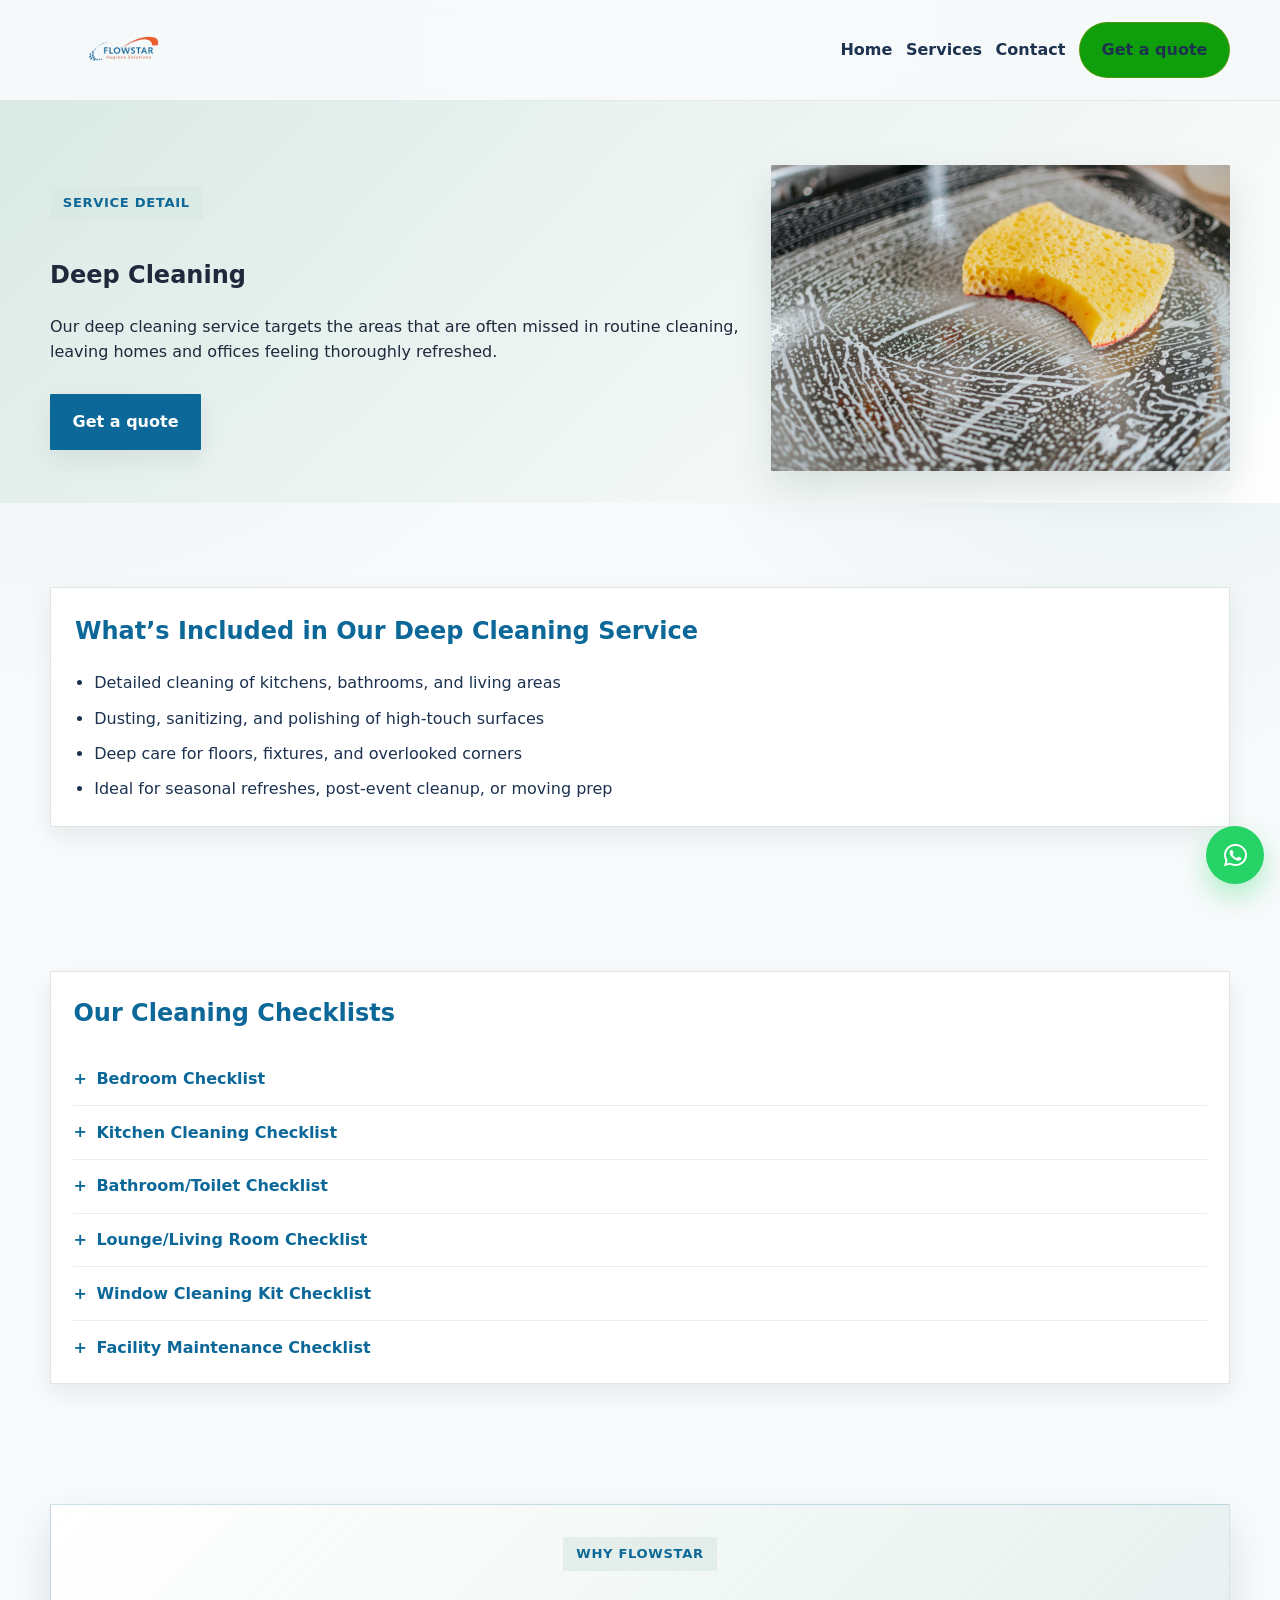
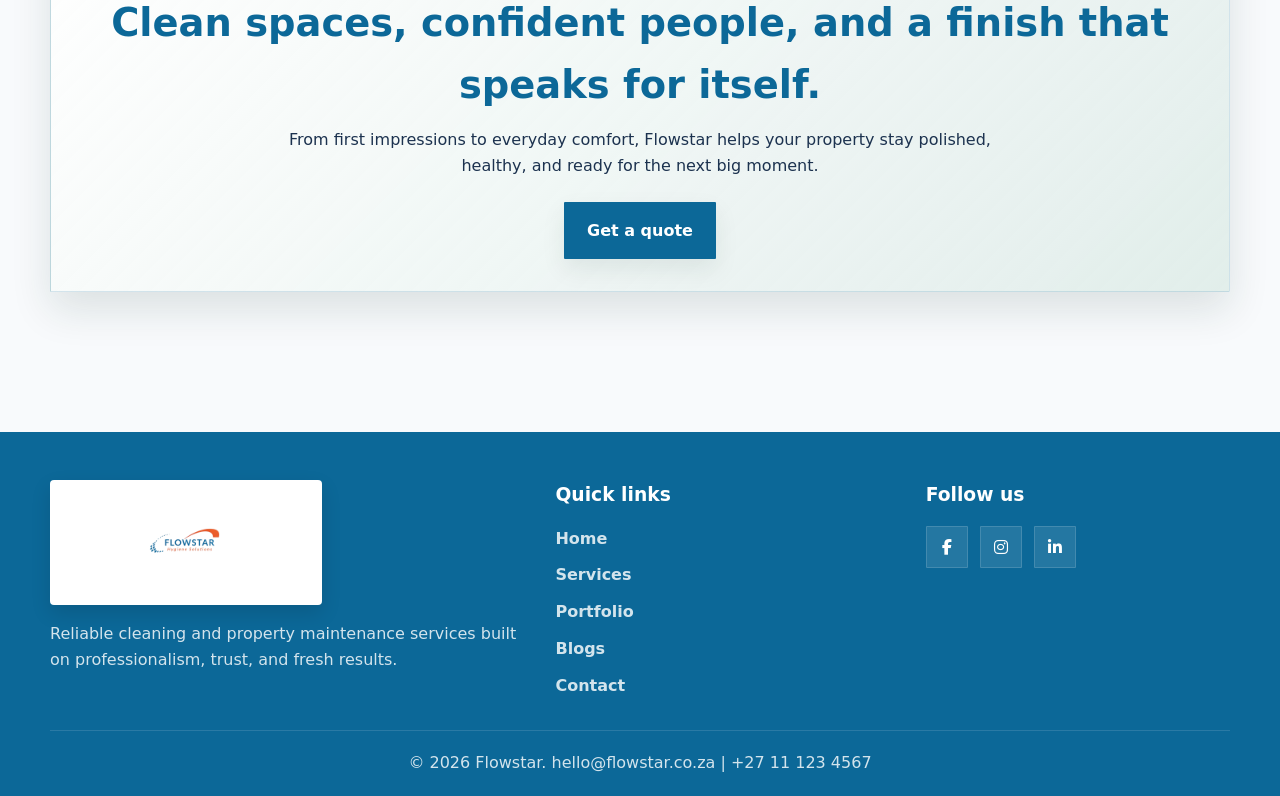
==== pages/deep-cleaning.html @ eef7bb4d "new folder structure" ====
<!doctype html>
<html lang="en">
<head>
  <meta charset="UTF-8" />
  <meta name="viewport" content="width=device-width, initial-scale=1.0" />
  <meta name="description" content="Deep cleaning services in Pretoria and Johannesburg for homes and offices. Professional, affordable cleaning solutions for a spotless finish." />
  <meta name="robots" content="index, follow" />
  <title>Deep Cleaning Services in Pretoria & Johannesburg | Flowstar</title>
  <link rel="preconnect" href="https://fonts.googleapis.com" />
  <link rel="preconnect" href="https://fonts.gstatic.com" crossorigin />
  <link rel="stylesheet" href="../styles.css" />
  <link
    rel="stylesheet"
    href="https://cdnjs.cloudflare.com/ajax/libs/font-awesome/6.5.2/css/all.min.css"
    crossorigin="anonymous"
    referrerpolicy="no-referrer"
  />
</head>
<body>
  <header class="site-header">
    <div class="container nav-shell">
      <a class="brand" href="../index.html#home" aria-label="Flowstar home">
        <img class="brand-logo brand-logo-header" src="../images/flowstar_design_logo-removebg-preview.png" alt="Flowstar logo" />
      </a>

      <button class="nav-toggle" type="button" aria-label="Toggle navigation" aria-expanded="false" aria-controls="primary-navigation">
        <i class="fa-solid fa-bars nav-toggle-icon" aria-hidden="true"></i>
      </button>

      <nav class="site-nav" id="primary-navigation" aria-label="Primary navigation">
        <a href="../index.html#home">Home</a>
        <a href="../index.html#services">Services</a>
        <a href="../index.html#contact">Contact</a>
        <a href="../index.html#contact" class="btn btn-secondary">Get a quote</a>
      </nav>
    </div>
  </header>

  <main class="service-detail-page">
    <section class="service-detail-hero">
      <div class="container service-detail-grid">
        <div>
          <span class="section-kicker">Service detail</span>
          <h1>Deep Cleaning</h1>
          <p>Our deep cleaning service targets the areas that are often missed in routine cleaning, leaving homes and offices feeling thoroughly refreshed.</p>
          <div class="section-actions service-detail-actions">
            <a class="btn btn-primary" href="../index.html#contact">Get a quote</a>
          </div>
        </div>
        <img class="service-detail-image" src="../images/services img/deep cleaning.jpg" alt="Deep cleaning service in a bright home or office in Pretoria and Johannesburg" />
      </div>
    </section>

    <section class="section-spacing">
      <div class="container service-detail-card">
        <h2>What’s Included in Our Deep Cleaning Service</h2>
        <ul class="service-detail-list">
          <li>Detailed cleaning of kitchens, bathrooms, and living areas</li>
          <li>Dusting, sanitizing, and polishing of high-touch surfaces</li>
          <li>Deep care for floors, fixtures, and overlooked corners</li>
          <li>Ideal for seasonal refreshes, post-event cleanup, or moving prep</li>
        </ul>
      </div>
    </section>

    <section class="section-spacing">
      <div class="container service-detail-card checklist-wrapper">
        <h2>Our Cleaning Checklists</h2>

        <details class="checklist-dropdown">
          <summary>Bedroom Checklist</summary>
          <ul class="service-detail-list checklist-list">
            <li>Wipe down doors and on top of doors</li>
            <li>Wipe down skirting boards and carefully dust all wooden furniture</li>
            <li>Wash windows internally including sills and ledges</li>
            <li>Clean inside, outside, and on top of cupboards and wardrobes</li>
            <li>Remove cobwebs</li>
            <li>Clean coving, picture rail, cornice, and curtain rails</li>
            <li>Clean and polish mirrors and pictures</li>
            <li>Clean and polish windows internally, window sills, and window ledges</li>
            <li>Clean plugs, sockets, light switches, fittings, and lamp shades</li>
            <li>Clean fire surround and radiators</li>
            <li>Clean behind and under furniture</li>
            <li>Vacuum upholstery</li>
          </ul>
        </details>

        <details class="checklist-dropdown">
          <summary>Kitchen Cleaning Checklist</summary>
          <ul class="service-detail-list checklist-list">
            <li>Clean and polish all kitchen cupboards and drawers both inside and out</li>
            <li>Clean both inside and outside refrigerator and freezer (if defrosted in advance)</li>
            <li>Wipe down the microwave inside and out</li>
            <li>Clean all sides of washing soap dispenser, machine, and filters</li>
            <li>Clean dishwasher and remove limescale</li>
            <li>Clean and degrease inside of oven and polish outside parts</li>
            <li>Clean and polish hob and grill</li>
            <li>Clean, degrease, and polish extractor fan and filters</li>
            <li>Remove mould and grease from wall tiles, wash down, and polish</li>
            <li>Clean exterior of all kitchen appliances such as kettle and toaster</li>
            <li>Wipe and wash down kitchen countertops</li>
            <li>Remove lime scale and polish sink and shine taps</li>
            <li>Clean windows from the inside and wipe down sills and ledges</li>
            <li>Wipe all woodwork including doors, frames, and skirting boards</li>
            <li>Wipe down radiators</li>
            <li>Clean plugs and light switches</li>
            <li>Vacuum and wash hard floors</li>
            <li>Clean any utensils or plates if needed</li>
          </ul>
        </details>

        <details class="checklist-dropdown">
          <summary>Bathroom/Toilet Checklist</summary>
          <ul class="service-detail-list checklist-list">
            <li>Clean bath and remove limescale</li>
            <li>Wash shower cabinet or screen from inside and out and de-scale</li>
            <li>Clean and disinfect toilet from inside and out</li>
            <li>Wash and de-scale sink and shine taps</li>
            <li>Wash down tiles, remove mould, and wipe tiles</li>
            <li>Clean and polish mirrors</li>
            <li>Wipe cupboards, shelving, surfaces, and polish stainless steel</li>
            <li>Clean windows from inside and wipe down sills and ledges</li>
            <li>Wipe down doors, frames, and skirting boards</li>
            <li>Wipe clean towel rail</li>
            <li>Wipe down extractor fan</li>
            <li>Clean plugs and light switches</li>
            <li>Vacuum, sanitise, and mop floors</li>
          </ul>
        </details>

        <details class="checklist-dropdown">
          <summary>Lounge/Living Room Checklist</summary>
          <ul class="service-detail-list checklist-list">
            <li>Remove cobwebs</li>
            <li>Clean and polish mirrors and picture frames</li>
            <li>Clean and polish windows internally, sills, and ledges</li>
            <li>Wipe down doors and clean on top of doors</li>
            <li>Clean skirting boards and woodwork of dust</li>
            <li>Clean light switches, fittings, lamp shades, plugs, and sockets</li>
            <li>Clean inside, behind, and on top of cupboards and furnishings</li>
            <li>Clean behind and under furniture</li>
            <li>Dust and polish all surfaces</li>
          </ul>
        </details>

        <details class="checklist-dropdown">
          <summary>Window Cleaning Kit Checklist</summary>
          <ul class="service-detail-list checklist-list">
            <li>Clean inside and outside of windows, removing all visible and invisible dirt leaving no wipe marks</li>
            <li>Clean burglar bars and remove all visible stains</li>
            <li>Clean windowsills and frames</li>
            <li>Clean window tracks</li>
          </ul>
        </details>

        <details class="checklist-dropdown">
          <summary>Facility Maintenance Checklist</summary>
          <ul class="service-detail-list checklist-list">
            <li>Empty trash and recycling bins</li>
            <li>Replace trash liners as needed</li>
            <li>Dust desks, tables, and workstations</li>
            <li>Wipe and disinfect high-touch surfaces (doorknobs, light switches, phones, keyboards, shared equipment)</li>
            <li>Clean and sanitize restrooms</li>
            <li>Refill soap, paper towels, and toilet paper</li>
            <li>Clean mirrors and sinks</li>
            <li>Wipe down kitchen countertops and tables</li>
            <li>Clean microwave, coffee maker, and sink</li>
            <li>Restock kitchen supplies</li>
            <li>Vacuum carpets and rugs</li>
            <li>Sweep and mop hard floors</li>
            <li>Spot-clean glass doors and windows</li>
            <li>Organize common areas and reception</li>
          </ul>
        </details>
      </div>
    </section>

    <section class="section-spacing">
      <div class="container">
        <div class="service-detail-promo">
          <span class="section-kicker">Why Flowstar</span>
          <h2>Clean spaces, confident people, and a finish that speaks for itself.</h2>
          <p>From first impressions to everyday comfort, Flowstar helps your property stay polished, healthy, and ready for the next big moment.</p>
          <a class="btn btn-primary" href="../index.html#contact">Get a quote</a>
        </div>
      </div>
    </section>
  </main>

  <footer class="site-footer">
    <div class="container footer-grid">
      <div>
        <a class="brand footer-brand" href="../index.html#home" aria-label="Flowstar home">
          <img class="brand-logo brand-logo-footer" src="../images/flowstar_design_logo-removebg-preview.png" alt="Flowstar logo" />
        </a>
        <p>
          Reliable cleaning and property maintenance services built on professionalism, trust, and fresh
          results.
        </p>
      </div>

      <div>
        <h3>Quick links</h3>
        <ul class="footer-links">
          <li><a href="../index.html#home">Home</a></li>
          <li><a href="../index.html#services">Services</a></li>
          <li><a href="../index.html#portfolio">Portfolio</a></li>
          <li><a href="../index.html#blogs">Blogs</a></li>
          <li><a href="../index.html#contact">Contact</a></li>
        </ul>
      </div>

      <div>
        <h3>Follow us</h3>
        <div class="social-links" aria-label="Social media links">
          <a href="#" aria-label="Facebook"><i class="fa-brands fa-facebook-f"></i></a>
          <a href="#" aria-label="Instagram"><i class="fa-brands fa-instagram"></i></a>
          <a href="#" aria-label="LinkedIn"><i class="fa-brands fa-linkedin-in"></i></a>
        </div>
      </div>
    </div>

    <div class="container footer-bottom">
      <p>&copy; 2026 Flowstar. hello@flowstar.co.za | +27 11 123 4567</p>
    </div>
  </footer>
  <script src="../script.js"></script>
</body>
</html>
---- styles.css ----
/*
  Flowstar single-page website styles
  Clean, responsive, and centered on the teal/green palette.
*/

:root {
  --primary: #0c6898;
  --primary-dark:#0c6898;
  --primary-deep: #0c6898;
  --mint-100: #d9e9e4;
  --mint-200: #b8d9d0;
  --bg: #f8fafc;
  --white: #ffffff;
  --text: #1e293b;
  --muted: #1c324f;
  --border: rgba(15, 46, 39, 0.12);
  --shadow-sm: 0 10px 24px rgba(15, 46, 39, 0.08);
  --shadow-md: 0 18px 40px rgba(15, 46, 39, 0.12);
  --radius: 1px;
}

* {
  box-sizing: border-box;
}

html {
  scroll-behavior: smooth;
}

body {
  margin: 0;
  font-family: "Segoe UI", system-ui, -apple-system, BlinkMacSystemFont, "Helvetica Neue", Arial, sans-serif;
  color: var(--text);
  background:
    radial-gradient(circle at top left, rgba(184, 217, 208, 0.34), transparent 26%),
    radial-gradient(circle at 90% 10%, rgba(42, 127, 110, 0.09), transparent 22%),
    var(--bg);
  line-height: 1.6;
}

img {
  max-width: 100%;
  display: block;
  height: auto;
}

a {
  color: inherit;
  text-decoration: none;
}

button,
input,
textarea {
  font: inherit;
}

.container {
  width: min(1180px, calc(100% - 2rem));
  margin: 0 auto;
}

.skip-link {
  position: absolute;
  top: -40px;
  left: 1rem;
  padding: 0.75rem 1rem;
  background: var(--primary-deep);
  color: var(--white);
  border-radius: var(--radius);
  z-index: 1000;
}

.skip-link:focus {
  top: 1rem;
}

.site-header {
  position: sticky;
  top: 0;
  z-index: 50;
  -webkit-backdrop-filter: blur(18px);
  backdrop-filter: blur(18px);
  background: rgba(248, 250, 252, 0.82);
  border-bottom: 1px solid rgba(15, 46, 39, 0.08);
}

.nav-shell {
  position: relative;
  min-height: 34px;
  display: grid;
  grid-template-columns: auto 1fr;
  align-items: center;
  gap: 1rem;
}

.brand {
  display: inline-flex;
  align-items: center;
  gap: 0.45rem;
  min-width: 0;
}

.brand-logo {
  height: 100px;
  display: block;
  object-fit: contain;
  flex: none;
}

.brand-logo-header {
  width: clamp(80px, 12vw, 150px);
}

.brand-logo-footer {
  width: clamp(148px, 22vw, 240px);
}

.footer-brand {
  display: inline-flex;
  align-items: center;
  justify-content: center;
  padding: 0.8rem 1rem;
  background: #ffffff;
  border-radius: 4px;
  box-shadow: 0 8px 20px rgba(0, 0, 0, 0.12);
}


.site-nav {
  display: flex;
  justify-self: end;
  justify-content: flex-end;
  align-items: center;
  gap: 0.85rem;
  flex-wrap: wrap;
  margin-left: auto;
}

.site-nav a {
  color: var(--muted);
  font-weight: 600;
  transition: color 180ms ease;
}

.site-nav a:hover,
.site-nav a:focus-visible {
  color: var(--primary);
}

.nav-toggle {
  display: none;
  place-items: center;
  border: 1px solid rgba(42, 127, 110, 0.18);
  background: var(--white);
  color: var(--primary-dark);
  width: 44px;
  height: 44px;
  border-radius: var(--radius);
  cursor: pointer;
  padding: 0;
}

.nav-toggle-icon {
  font-size: 1.15rem;
  line-height: 1;
}

.btn {
  display: inline-flex;
  align-items: center;
  justify-content: center;
  gap: 0.55rem;
  padding: 0.9rem 1.35rem;
  border-radius: var(--radius);
  border: 1px solid transparent;
  font-weight: 700;
  transition:
    transform 180ms ease,
    box-shadow 180ms ease,
    background-color 180ms ease,
    color 180ms ease,
    border-color 180ms ease;
  cursor: pointer;
}

.btn:hover,
.btn:focus-visible,
.card-link:hover,
.card-link:focus-visible,
.social-links a:hover,
.social-links a:focus-visible {
  transform: translateY(-2px);
}

.btn-primary {
  background: linear-gradient(145deg, var(--primary), var(--primary-dark));
  color: var(--white);
  box-shadow: var(--shadow-sm);
}

.btn-primary:hover,
.btn-primary:focus-visible {
  box-shadow: var(--shadow-md);
}

.btn-outline {
  background: rgba(255, 255, 255, 0.78);
  color: var(--primary-dark);
  border-color: rgba(42, 127, 110, 0.22);
}

.btn-outline:hover,
.btn-outline:focus-visible {
  background: var(--white);
  border-color:#2596be;
}

.btn-secondary {
  background: rgba(10, 156, 7, 0.975);
  color: var(--white);
  border-color: rgba(82, 152, 12, 0.995);
  border-radius: 50px;
}

.hero-section {
  padding: calc(clamp(2.5rem, 6vw, 5rem) + 34px) 0 3rem;
  background:
    url("images/BACKROUND\ IMAGE\ 1.jpg") center top / cover no-repeat;
}

.hero-grid {
  display: grid;
  grid-template-columns: minmax(0, 1fr);
  gap: 0;
  align-items: start;
}

.hero-copy {
  display: flex;
  flex-direction: column;
  justify-content: flex-start;
  padding: 1.4rem 1.5rem;
  max-width: 40rem;
  border: 1px solid rgba(15, 46, 39, 0.08);
  border-radius: var(--radius);
  box-shadow: var(--shadow-sm);
  -webkit-backdrop-filter: blur(15px);
  backdrop-filter: blur(15px);
}

.eyebrow,
.section-kicker {
  display: inline-flex;
  align-items: center;
  gap: 0.5rem;
  width: fit-content;
  margin-bottom: 1rem;
  padding: 0.4rem 0.8rem;
  border-radius: var(--radius);
  background: rgba(217, 233, 228, 0.612);
  color: var(--primary-dark);
  font-size: 0.82rem;
  font-weight: 700;
  letter-spacing: 0.05em;
  text-transform: uppercase;
}

.hero-copy h1,
.section-heading h2,
.content-block h2 {
  margin: 0;
  color: var(--primary-deep);
  line-height: 1.05;
  letter-spacing: -0.03em;
}

.hero-copy h1 {
  font-size: clamp(2.5rem, 4.8vw, 4.85rem);
  max-width: 11ch;
}

.hero-lead {
  max-width: 60ch;
  margin: 1.35rem 0 0;
  font-size: 1.05rem;
  color: var(--muted);
}

.hero-actions,
.section-actions {
  display: flex;
  flex-wrap: wrap;
  gap: 0.9rem;
  margin-top: 1.8rem;
}

.hero-actions .btn {
  width: fit-content;
  white-space: nowrap;
}

.hero-stats {
  display: flex;
  gap: 1rem;
  margin-top: 2rem;
}

.hero-stats article,
.metrics article {
  min-width: 140px;
  padding: 1rem 1.1rem;
  background: rgba(255, 255, 255, 0.9);
  border: 1px solid var(--border);
  border-radius: var(--radius);
  box-shadow: var(--shadow-sm);
}

.hero-stats strong,
.metrics strong {
  display: block;
  font-size: 1.55rem;
  color: var(--primary-deep);
}

.hero-stats span,
.metrics span {
  color: var(--muted);
  font-size: 0.94rem;
}

.hero-visual {
  min-height: 100%;
}

.hero-panel {
  height: 100%;
  padding: 1.2rem;
  background: linear-gradient(180deg, rgba(255, 255, 255, 0.95), rgba(217, 233, 228, 0.58));
  border: 1px solid var(--border);
  border-radius: var(--radius);
  box-shadow: var(--shadow-md);
}

.panel-header {
  display: flex;
  justify-content: space-between;
  gap: 0.75rem;
  flex-wrap: wrap;
  margin-bottom: 1rem;
}

.panel-pill {
  display: inline-flex;
  align-items: center;
  gap: 0.5rem;
  padding: 0.55rem 0.8rem;
  background: var(--primary-deep);
  color: var(--white);
  border-radius: var(--radius);
  font-size: 0.86rem;
  font-weight: 700;
}

.panel-pill-soft {
  background: rgba(184, 217, 208, 0.8);
  color: var(--primary-deep);
}

.service-card h3,
.portfolio-card h3,
.blog-card h3 {
  margin: 0;
  color: var(--primary-deep);
  line-height: 1.2;
}

.service-card p,
.portfolio-card p,
.blog-card p,
.content-block p,
.site-footer p,
.footer-bottom p {
  color: var(--muted);
}

.service-card a,
.card-link,
.footer-links a {
  color: var(--primary);
  font-weight: 700;
}

.section-spacing {
  padding: 3.75rem 0;
}

.two-column-layout {
  display: grid;
  grid-template-columns: repeat(2, minmax(0, 1fr));
  gap: 2rem;
  align-items: center;
}

.content-block {
  padding: 0.5rem 0;
}

.content-block h2 {
  font-size: clamp(2rem, 3vw, 3rem);
  margin-bottom: 1rem;
}

.metrics {
  display: grid;
  grid-template-columns: repeat(3, minmax(0, 1fr));
  gap: 0.85rem;
  margin: 1.5rem 0 1.8rem;
}

.placeholder-card {
  padding: 0;
  background: linear-gradient(160deg, rgba(255, 255, 255, 0.94), rgba(217, 233, 228, 0.82));
  border: 1px solid var(--border);
  border-radius: var(--radius);
  overflow: hidden;
  min-height: 420px;
  display: flex;
  align-items: stretch;
}

.placeholder-image {
  width: 600px;
  height: 420px;
  min-height: 500px;
  object-fit: cover;
  object-position: center;
  border-radius: var(--radius);
  display: block;
}

.section-heading {
  max-width: 740px;
  margin-bottom: 1.75rem;
}

.section-heading.narrow {
  max-width: 680px;
}

.section-heading h2 {
  font-size: clamp(1.9rem, 3vw, 2.8rem);
  margin-bottom: 0.75rem;
}

.section-heading p {
  margin: 0;
  color: var(--muted);
}

.service-cards,
.portfolio-grid,
.blog-grid {
  display: grid;
  gap: 1rem;
}

.service-cards {
  grid-template-columns: repeat(3, minmax(0, 1fr));
}

.services-subsection {
  margin-bottom: 2rem;
}

.services-subsection h3 {
  margin: 0 0 1rem;
  color: var(--primary-deep);
  font-size: 1.15rem;
}

.service-cards-featured {
  grid-template-columns: repeat(3, minmax(0, 1fr));
}

.service-card,
.portfolio-card,
.blog-card {
  padding: 1.4rem;
  background: rgba(255, 255, 255, 0.92);
  border: 1px solid var(--border);
  border-radius: var(--radius);
  box-shadow: var(--shadow-sm);
  transition: transform 180ms ease, box-shadow 180ms ease, border-color 180ms ease;
}

.service-card:hover,
.portfolio-card:hover,
.blog-card:hover {
  transform: translateY(-4px);
  box-shadow: var(--shadow-md);
  border-color: rgba(42, 127, 110, 0.22);
}

.service-card-title {
  color: var(--primary-deep);
  transition: color 180ms ease;
}

.service-card-title:hover,
.service-card-title:focus-visible {
  color: var(--primary);
}

.service-card {
  display: flex;
  flex-direction: column;
  gap: 0.95rem;
}

.service-card-image {
  width: 100%;
  aspect-ratio: 4 / 3;
  max-height: 320px;
  object-fit: cover;
  object-position: center;
  border-radius: calc(var(--radius) + 2px);
  border: 1px solid rgba(15, 46, 39, 0.08);
  background: #eaf4f1;
}

.service-card p {
  margin: 0 0 1rem;
}

.service-detail-page {
  padding-bottom: 3rem;
}

.service-detail-hero {
  padding: 4rem 0 2rem;
  background: linear-gradient(135deg, rgba(217, 233, 228, 0.9), rgba(255, 255, 255, 0.95));
}

.service-detail-grid {
  display: grid;
  grid-template-columns: 1.2fr 0.8fr;
  gap: 2rem;
  align-items: center;
}

.service-detail-image {
  width: 100%;
  aspect-ratio: 3 / 2;
  max-height: 420px;
  object-fit: cover;
  border-radius: var(--radius);
  box-shadow: var(--shadow-md);
}

.service-detail-card {
  margin-top: 1.5rem;
  padding: 1.5rem;
  background: var(--white);
  border: 1px solid var(--border);
  border-radius: var(--radius);
  box-shadow: var(--shadow-sm);
}

.service-detail-card h2 {
  margin-top: 0;
  color: var(--primary-deep);
}

.checklist-wrapper {
  display: flex;
  flex-direction: column;
  gap: 0.85rem;
  padding: 1.4rem;
  background: rgba(255, 255, 255, 0.96);
  border: 1px solid var(--border);
  border-radius: var(--radius);
  box-shadow: var(--shadow-sm);
}

.checklist-dropdown {
  display: block;
  border-top: 1px solid rgba(15, 46, 39, 0.08);
  padding-top: 0.85rem;
}

.checklist-dropdown:first-of-type {
  border-top: 0;
  padding-top: 0;
}

.checklist-dropdown summary {
  cursor: pointer;
  font-weight: 700;
  color: var(--primary-deep);
  list-style: none;
  display: flex;
  align-items: center;
  gap: 0.6rem;
}

.checklist-dropdown summary::before {
  content: '+';
  font-size: 1rem;
  font-weight: 700;
  color: var(--primary);
  line-height: 1;
}

.checklist-dropdown[open] summary::before {
  content: '−';
}

.checklist-dropdown summary::-webkit-details-marker {
  display: none;
}

.checklist-list {
  margin-top: 1rem;
}

.service-detail-list {
  margin: 0;
  padding-left: 1.2rem;
  color: var(--muted);
}

.service-detail-list li + li {
  margin-top: 0.6rem;
}

.service-detail-promo {
  padding: 2rem;
  background: linear-gradient(135deg, rgba(255, 255, 255, 0.98), rgba(217, 233, 228, 0.72));
  border: 1px solid rgba(12, 104, 152, 0.18);
  border-radius: var(--radius);
  box-shadow: var(--shadow-md);
  text-align: center;
}

.service-detail-promo h2 {
  margin: 0.35rem 0 0.75rem;
  color: var(--primary-deep);
  font-size: clamp(1.8rem, 3vw, 2.5rem);
}

.service-detail-promo p {
  max-width: 70ch;
  margin: 0 auto 1.5rem;
  color: var(--muted);
}

.card-link {
  display: inline-flex;
}

.portfolio-grid {
  grid-template-columns: repeat(3, minmax(0, 1fr));
}

.blog-grid {
  grid-template-columns: repeat(3, minmax(0, 1fr));
}

.blog-tag {
  display: inline-flex;
  margin-bottom: 0.9rem;
  padding: 0.35rem 0.7rem;
  background: rgba(184, 217, 208, 0.72);
  color: var(--primary-dark);
  border-radius: var(--radius);
  font-size: 0.82rem;
  font-weight: 800;
  text-transform: uppercase;
  letter-spacing: 0.04em;
}

.contact-layout {
  align-items: start;
}

.contact-info {
  padding: 1.4rem;
  background: linear-gradient(180deg, rgba(255, 255, 255, 0.88), rgba(217, 233, 228, 0.62));
  border: 1px solid var(--border);
  border-radius: var(--radius);
  box-shadow: var(--shadow-sm);
}

.contact-feature-grid {
  display: grid;
  gap: 0.95rem;
  margin-top: 1.5rem;
}

.contact-feature-item {
  display: grid;
  grid-template-columns: auto 1fr;
  gap: 0.95rem;
  align-items: start;
  padding: 1rem;
  background: rgba(255, 255, 255, 0.94);
  border: 1px solid rgba(15, 46, 39, 0.08);
  border-left: 4px solid var(--primary);
  border-radius: var(--radius);
  box-shadow: var(--shadow-sm);
}

.contact-feature-item i {
  width: 46px;
  height: 46px;
  display: grid;
  place-items: center;
  background: linear-gradient(145deg, rgba(12, 104, 152, 0.12), rgba(42, 127, 110, 0.14));
  color: var(--primary-deep);
  border-radius: 50%;
  font-size: 1.05rem;
}

.contact-feature-item strong {
  display: block;
  margin-bottom: 0.2rem;
  color: var(--primary-deep);
}

.contact-feature-item p {
  margin: 0;
  color: var(--muted);
}

.contact-list {
  display: grid;
  gap: 0.9rem;
  margin-top: 1.5rem;
}

.contact-list > div {
  display: grid;
  grid-template-columns: auto 1fr;
  gap: 0.95rem;
  align-items: start;
  padding: 1rem;
  background: rgba(255, 255, 255, 0.92);
  border: 1px solid var(--border);
  border-radius: var(--radius);
}

.contact-list i {
  width: 44px;
  height: 44px;
  display: grid;
  place-items: center;
  color: var(--primary-dark);
  background: rgba(184, 217, 208, 0.8);
  border-radius: var(--radius);
}

.contact-list span {
  display: block;
  font-size: 0.84rem;
  font-weight: 800;
  color: var(--primary-dark);
  text-transform: uppercase;
  letter-spacing: 0.05em;
}

.contact-list a,
.contact-list p {
  margin: 0.18rem 0 0;
  color: var(--muted);
}

.contact-form {
  padding: 1.4rem;
  background: linear-gradient(180deg, rgba(255, 255, 255, 0.98), rgba(217, 233, 228, 0.56));
  border: 1px solid rgba(12, 104, 152, 0.18);
  border-radius: var(--radius);
  box-shadow: var(--shadow-md);
}

.form-grid {
  display: grid;
  grid-template-columns: repeat(2, minmax(0, 1fr));
  gap: 1rem;
  margin-bottom: 1.25rem;
}

label {
  display: block;
}

label span {
  display: block;
  margin-bottom: 0.45rem;
  font-size: 0.92rem;
  font-weight: 700;
  color: var(--primary-deep);
}

input,
textarea {
  width: 100%;
  padding: 0.95rem 1rem;
  color: var(--text);
  background: var(--bg);
  border: 1px solid rgba(15, 46, 39, 0.12);
  border-radius: var(--radius);
  outline: none;
  transition: border-color 180ms ease, box-shadow 180ms ease, background-color 180ms ease;
}

input:focus,
textarea:focus {
  border-color: rgba(42, 127, 110, 0.5);
  box-shadow: 0 0 0 4px rgba(42, 127, 110, 0.11);
  background: var(--white);
}

.full-width {
  grid-column: 1 / -1;
}

textarea {
  resize: vertical;
  min-height: 160px;
}

.site-footer {
  margin-top: 2rem;
  padding: 3rem 0 1.25rem;
  background: linear-gradient(180deg, #0c6898, #0c6898);
  color: rgba(255, 255, 255, 0.92);
}

.footer-grid {
  display: grid;
  grid-template-columns: 1.4fr 1fr 0.9fr;
  gap: 2rem;
  align-items: start;
}

.site-footer p,
.footer-links a {
  color: rgba(255, 255, 255, 0.82);
}

.site-footer h3 {
  margin-top: 0;
  margin-bottom: 1rem;
  color: var(--white);
}

.footer-links {
  list-style: none;
  margin: 0;
  padding: 0;
  display: grid;
  gap: 0.7rem;
}

.social-links {
  display: flex;
  gap: 0.75rem;
}

.social-links a {
  width: 42px;
  height: 42px;
  display: grid;
  place-items: center;
  background: rgba(255, 255, 255, 0.1);
  color: var(--white);
  border: 1px solid rgba(255, 255, 255, 0.14);
  border-radius: var(--radius);
  transition: transform 180ms ease, background-color 180ms ease, border-color 180ms ease;
}

.social-links a:hover,
.social-links a:focus-visible {
  background: rgba(255, 255, 255, 0.16);
  border-color: rgba(255, 255, 255, 0.28);
}

.footer-bottom {
  margin-top: 2rem;
  padding-top: 1.2rem;
  border-top: 1px solid rgba(255, 255, 255, 0.12);
  text-align: center;
}

.footer-bottom p {
  margin: 0;
}

.whatsapp-float {
  position: fixed;
  right: 1rem;
  bottom: 1rem;
  z-index: 1000;
  display: grid;
  place-items: center;
  width: 58px;
  height: 58px;
  border-radius: 50%;
  background: #25d366;
  color: var(--white);
  box-shadow: 0 12px 28px rgba(37, 211, 102, 0.35);
  transition: transform 180ms ease, box-shadow 180ms ease;
}

.whatsapp-float:hover,
.whatsapp-float:focus-visible {
  transform: translateY(-3px) scale(1.02);
  box-shadow: 0 18px 36px rgba(37, 211, 102, 0.42);
}

.whatsapp-float i {
  font-size: 1.65rem;
}

/* Footer contact adjustments */
.footer-contact {
  display: grid;
  gap: 0.8rem;
}

.footer-contact .contact-list > div {
  display: flex;
  gap: 0.6rem;
  align-items: center;
}

.footer-contact i {
  width: 36px;
  height: 36px;
  display: grid;
  place-items: center;
  /* remove box background and border so icons sit flush with footer */
  background: transparent;
  color: var(--white);
  border-radius: 0;
  border: none;
  box-shadow: none;
  flex: none;
}

.footer-contact span {
  display: block;
  font-size: 0.84rem;
  font-weight: 700;
  color: rgba(255, 255, 255, 0.95);
  text-transform: uppercase;
  letter-spacing: 0.04em;
}

.footer-contact a,
.footer-contact p {
  margin: 0;
  color: rgba(255, 255, 255, 0.92);
}

@media (max-width: 1100px) {
  .nav-shell {
    grid-template-columns: 1fr auto;
    align-items: center;
  }

  .site-nav {
    position: absolute;
    top: calc(100% + 0.5rem);
    left: 0;
    right: 0;
    display: none;
    flex-direction: column;
    align-items: flex-start;
    padding: 1rem;
    background: rgba(248, 250, 252, 0.98);
    border: 1px solid rgba(15, 46, 39, 0.08);
    border-radius: var(--radius);
    box-shadow: var(--shadow-sm);
    z-index: 10;
  }

  .site-nav.is-open {
    display: flex;
  }

  .site-nav a {
    width: 100%;
    padding: 0.4rem 0;
  }

  .nav-toggle {
    display: inline-flex;
  }

  .hero-grid,
  .two-column-layout {
    grid-template-columns: 1fr;
  }

  .hero-copy h1 {
    max-width: 13ch;
  }

  .service-cards,
  .portfolio-grid,
  .blog-grid,
  .footer-grid {
    grid-template-columns: repeat(2, minmax(0, 1fr));
  }

  .footer-grid > :first-child {
    grid-column: 1 / -1;
  }
}

@media (max-width: 760px) {
  .container {
    width: min(100% - 1rem, 1180px);
  }

  .site-header {
    border-bottom: 1px solid rgba(15, 46, 39, 0.06);
  }

  .nav-shell {
    min-height: 0;
    padding: 0.45rem 0 0.75rem;
  }

  .hero-section {
    padding-top: 1.25rem;
    background-position: center top;
    background-size: cover;
    background-repeat: no-repeat;
  }

  .hero-stats,
  .metrics,
  .service-cards,
  .portfolio-grid,
  .blog-grid,
  .footer-grid,
  .form-grid {
    display: grid;
    grid-template-columns: 1fr;
  }

  .hero-copy h1 {
    max-width: 100%;
    font-size: clamp(2rem, 9vw, 3rem);
  }

  .hero-copy {
    padding: 1rem;
    max-width: none;
  }

  .hero-actions .btn {
    width: 100%;
  }

  .hero-actions,
  .section-actions {
    gap: 0.75rem;
  }

  .hero-actions .btn,
  .section-actions .btn {
    width: 100%;
  }

  .section-heading h2,
  .content-block h2 {
    font-size: clamp(1.6rem, 7vw, 2.25rem);
  }

  .service-card,
  .portfolio-card,
  .blog-card,
  .contact-form,
  .placeholder-card {
    padding: 1rem;
  }

  .placeholder-card {
    min-height: 0;
  }

  .placeholder-image {
    max-height: 300px;
    aspect-ratio: 16 / 9;
  }

  .service-card-image {
    max-height: 220px;
  }

  .service-detail-image {
    max-height: 260px;
  }

  .section-spacing {
    padding: 2.5rem 0;
  }

  .contact-info {
    padding-right: 1rem;
  }

  .form-grid,
  .metrics,
  .hero-stats,
  .service-cards,
  .portfolio-grid,
  .blog-grid,
  .footer-grid {
    gap: 0.85rem;
  }

  input,
  textarea {
    padding: 0.85rem 0.9rem;
  }

  .contact-list > div {
    grid-template-columns: 1fr;
  }

  .contact-list i {
    width: 48px;
    height: 48px;
  }
}
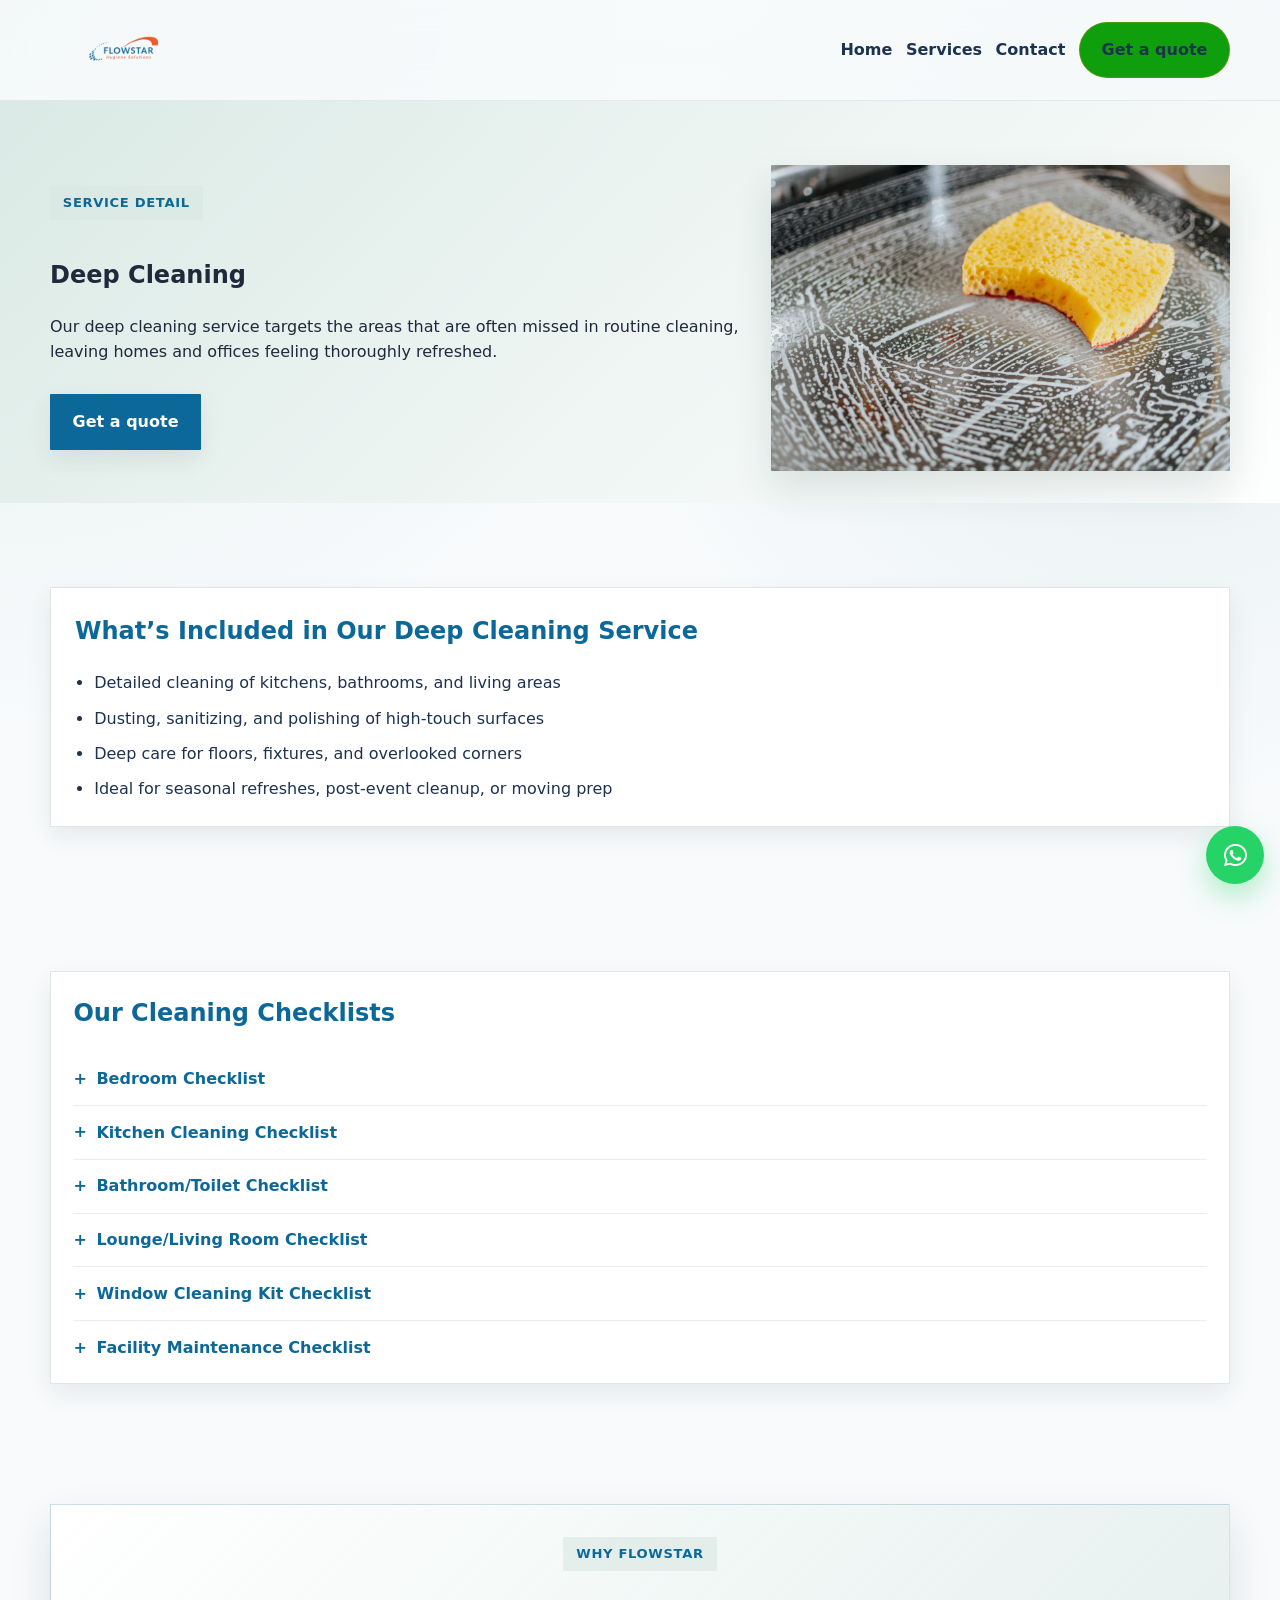
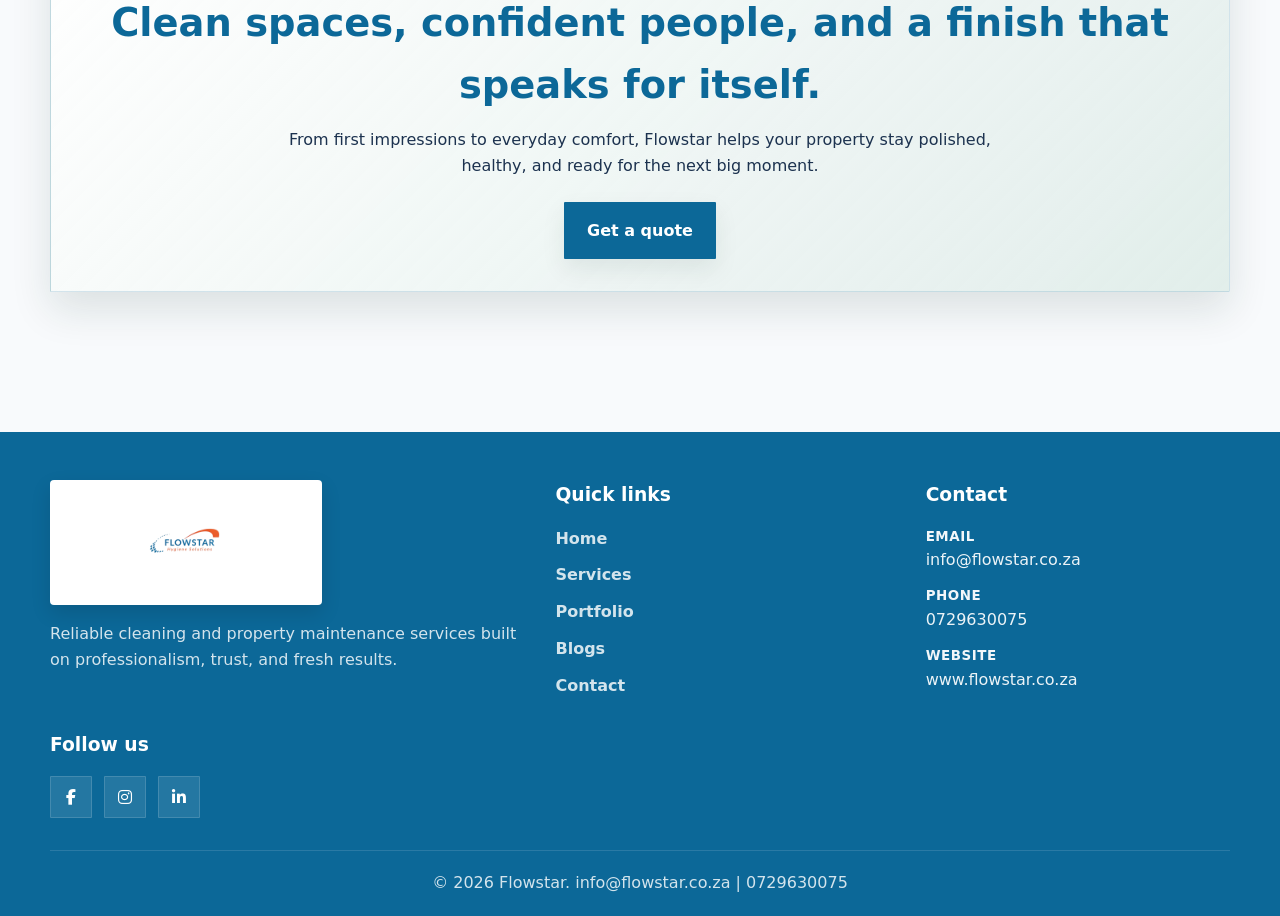
==== commit f8199a07: "footer changes & mobile hero  image" ====
--- a/pages/deep-cleaning.html
+++ b/pages/deep-cleaning.html
@@ -211,6 +211,24 @@
       </div>
 
       <div>
+        <h3>Contact</h3>
+        <div class="footer-contact">
+          <div>
+            <span>Email</span>
+            <a href="mailto:info@flowstar.co.za">info@flowstar.co.za</a>
+          </div>
+          <div>
+            <span>Phone</span>
+            <a href="tel:0729630075">0729630075</a>
+          </div>
+          <div>
+            <span>Website</span>
+            <a href="https://flowstar.co.za" target="_blank" rel="noopener noreferrer">www.flowstar.co.za</a>
+          </div>
+        </div>
+      </div>
+
+      <div>
         <h3>Follow us</h3>
         <div class="social-links" aria-label="Social media links">
           <a href="#" aria-label="Facebook"><i class="fa-brands fa-facebook-f"></i></a>
@@ -221,7 +239,7 @@
     </div>
 
     <div class="container footer-bottom">
-      <p>&copy; 2026 Flowstar. hello@flowstar.co.za | +27 11 123 4567</p>
+      <p>&copy; 2026 Flowstar. info@flowstar.co.za | 0729630075</p>
     </div>
   </footer>
   <script src="../script.js"></script>
--- a/styles.css
+++ b/styles.css
@@ -1091,6 +1091,7 @@
 
   .placeholder-card {
     min-height: 0;
+    display: none;
   }
 
   .placeholder-image {
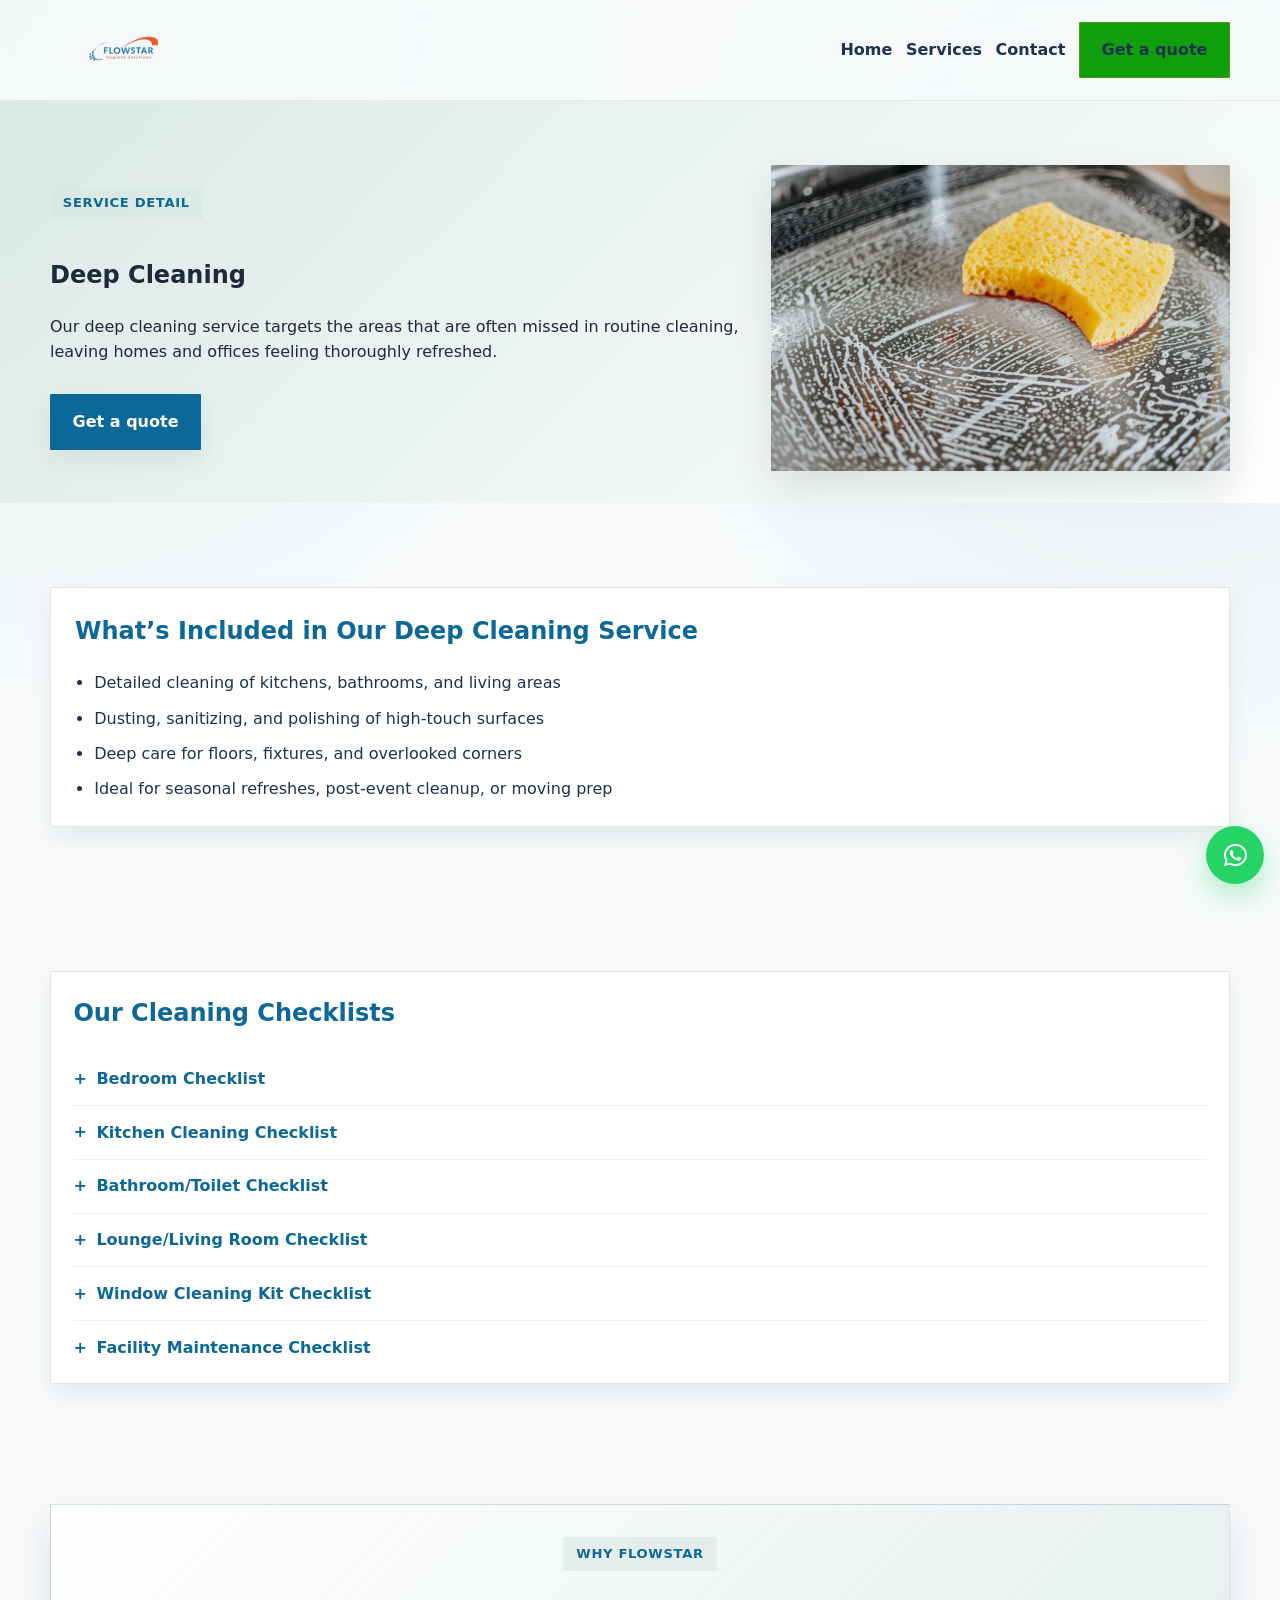
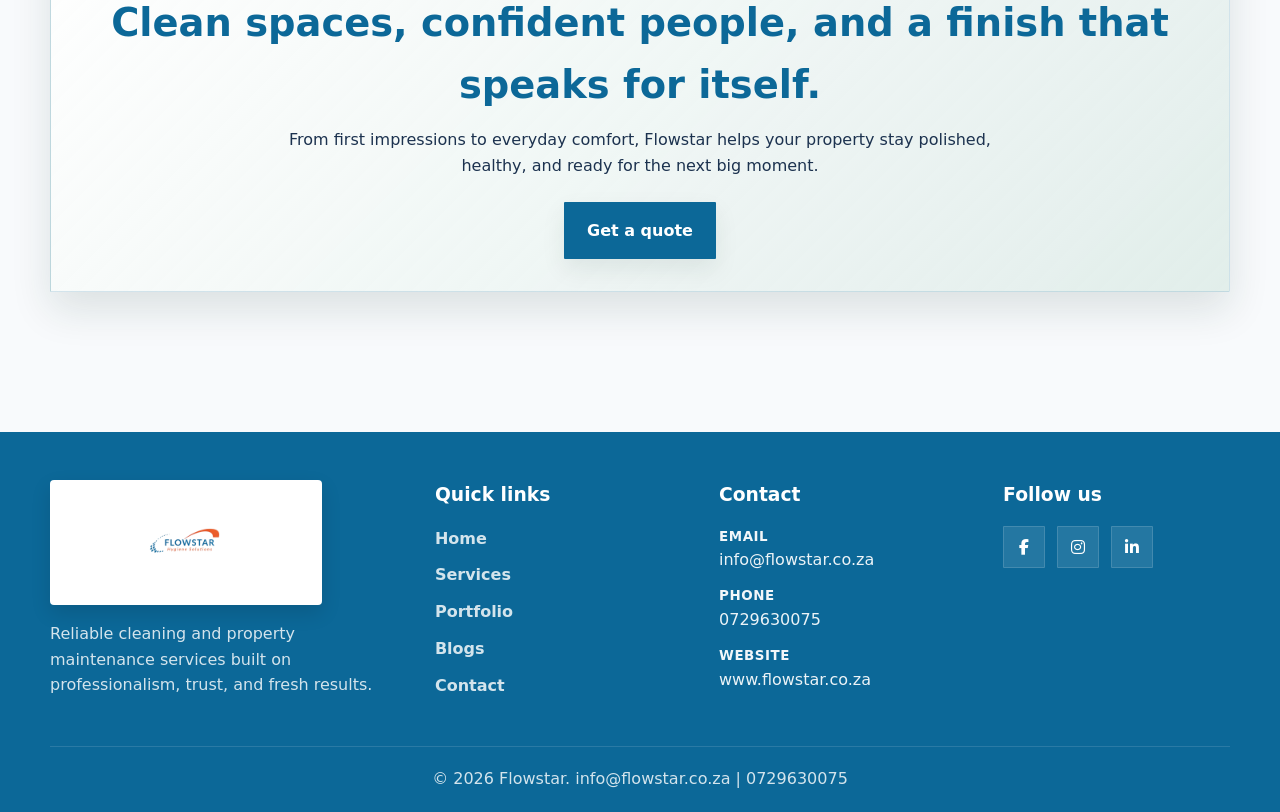
==== commit a5277ba0: "new image resolutions and footer changes" ====
--- a/pages/deep-cleaning.html
+++ b/pages/deep-cleaning.html
@@ -24,7 +24,11 @@
       </a>
 
       <button class="nav-toggle" type="button" aria-label="Toggle navigation" aria-expanded="false" aria-controls="primary-navigation">
-        <i class="fa-solid fa-bars nav-toggle-icon" aria-hidden="true"></i>
+        <span class="nav-toggle-icon" aria-hidden="true">
+          <span></span>
+          <span></span>
+          <span></span>
+        </span>
       </button>
 
       <nav class="site-nav" id="primary-navigation" aria-label="Primary navigation">
--- a/styles.css
+++ b/styles.css
@@ -162,8 +162,32 @@
 }
 
 .nav-toggle-icon {
-  font-size: 1.15rem;
-  line-height: 1;
+  width: 18px;
+  height: 14px;
+  display: inline-flex;
+  flex-direction: column;
+  justify-content: space-between;
+}
+
+.nav-toggle-icon span {
+  display: block;
+  width: 100%;
+  height: 2px;
+  background: currentColor;
+  border-radius: 999px;
+  transition: transform 180ms ease, opacity 180ms ease;
+}
+
+.nav-toggle.is-open .nav-toggle-icon span:nth-child(1) {
+  transform: translateY(6px) rotate(45deg);
+}
+
+.nav-toggle.is-open .nav-toggle-icon span:nth-child(2) {
+  opacity: 0;
+}
+
+.nav-toggle.is-open .nav-toggle-icon span:nth-child(3) {
+  transform: translateY(-6px) rotate(-45deg);
 }
 
 .btn {
@@ -220,7 +244,7 @@
   background: rgba(10, 156, 7, 0.975);
   color: var(--white);
   border-color: rgba(82, 152, 12, 0.995);
-  border-radius: 50px;
+  border-radius: 1px;
 }
 
 .hero-section {
@@ -839,7 +863,7 @@
 
 .footer-grid {
   display: grid;
-  grid-template-columns: 1.4fr 1fr 0.9fr;
+  grid-template-columns: 1.4fr 1fr 1fr 0.9fr;
   gap: 2rem;
   align-items: start;
 }
@@ -1104,7 +1128,7 @@
   }
 
   .service-detail-image {
-    max-height: 260px;
+    display: none;
   }
 
   .section-spacing {
